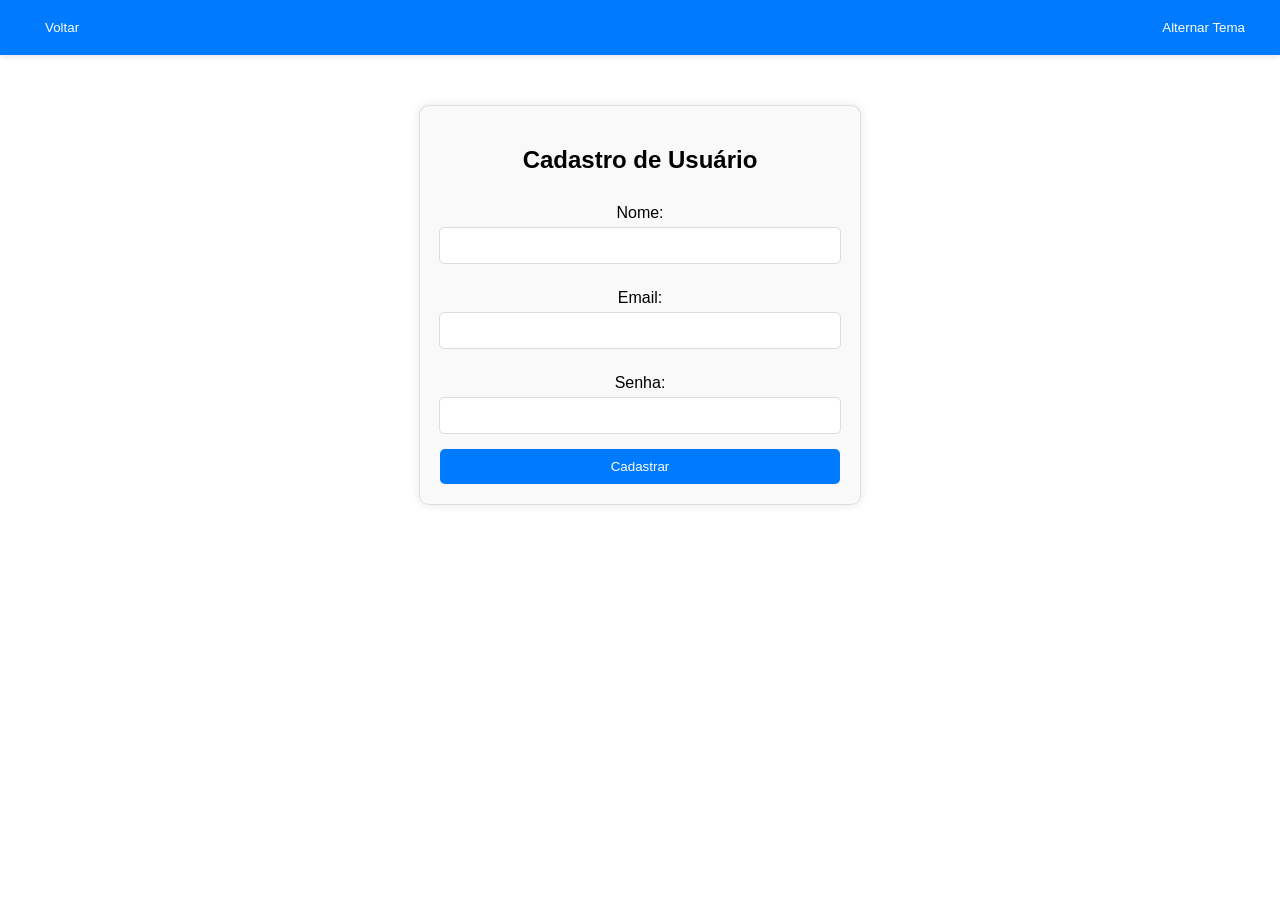
==== frontend/cadastro.html @ 0bfcebe6 "V1.0 Frontend do projeto, realiza corretamente as chamadas dentro dos formulários, .CSS já montado p" ====
<!DOCTYPE html>
<html lang="pt-br">
<head>
    <meta charset="UTF-8">
    <meta name="viewport" content="width=device-width, initial-scale=1.0">

    <title>Cadastro</title>

    <script src="jquery/jquery-3.7.1.min.js"></script>
    <script src="js/script.js"></script>
    <link rel="stylesheet" href="css/style.css">

</head>
<body>

    <div class="navbar">
        <button onclick="window.location.href='index.html'">Voltar</button>
        <button id="themeToggle">Alternar Tema</button>
    </div>
    <form id="cadastroForm">
        <h2>Cadastro de Usuário</h2>
        <label for="name">Nome:</label>
        <input type="text" id="nome" name="name" required>
        <label for="email">Email:</label>
        <input type="email" id="email" name="email" required>
        <label for="password">Senha:</label>
        <input type="password" id="senha" name="password" required>
        <button type="submit">Cadastrar</button>
    </form>

</body>
</html>
---- frontend/css/style.css ----
/* Estilo geral */
body {
    font-family: Arial, sans-serif;
    margin: 0;
    padding: 0;
    background-color: var(--background-color);
    color: var(--text-color);
    text-align: center;/* <- mudar isso daqui depois*/
}

/* Barra de menu */
.navbar {
    display: flex;
    justify-content: space-between;
    align-items: center;
    padding: 10px 20px;
    background-color: var(--navbar-background-color);
    color: var(--navbar-text-color);
    box-shadow: 0 2px 5px rgba(0, 0, 0, 0.1);
}

.navbar button {
    padding: 10px 20px;
    margin: 0 5px;
    border: none;
    border-radius: 5px;
    cursor: pointer;
    background-color: var(--button-background-color);
    color: var(--button-text-color);
    transition: background-color 0.3s;
}

.navbar button:hover {
    background-color: var(--button-hover-background-color);
}

/* Formulários */
form {
    max-width: 400px;
    margin: 50px auto;
    padding: 20px;
    border: 1px solid var(--border-color);
    border-radius: 10px;
    background-color: var(--form-background-color);
    box-shadow: 0 0 10px rgba(0, 0, 0, 0.1);
    display: flex;
    flex-direction: column;
    align-items: center;
}

form h2 {
    margin-bottom: 20px;
}

form label {
    display: block;
    margin: 10px 0 5px;
    width: 100%;
}

form input {
    width: calc(100% - 20px);
    padding: 10px;
    margin-bottom: 15px;
    border: 1px solid var(--border-color);
    border-radius: 5px;
}

form button {
    width: 100%;
    padding: 10px;
    border: none;
    border-radius: 5px;
    cursor: pointer;
    background-color: var(--button-background-color);
    color: var(--button-text-color);
    transition: background-color 0.3s;
}

form button:hover {
    background-color: var(--button-hover-background-color);
}

/* Temas */
:root {
    --background-color: #ffffff;
    --text-color: #000000;
    --button-background-color: #007bff;
    --button-text-color: #ffffff;
    --button-hover-background-color: #0056b3;
    --border-color: #dddddd;
    --form-background-color: #f9f9f9;
    --navbar-background-color: #007bff;
    --navbar-text-color: #ffffff;
}

body.dark {
    --background-color: #121212;
    --text-color: #ffffff;
    --button-background-color: #1a73e8;
    --button-text-color: #ffffff;
    --button-hover-background-color: #0056b3;
    --border-color: #333333;
    --form-background-color: #1e1e1e;
    --navbar-background-color: #1a73e8;
    --navbar-text-color: #ffffff;
}

/* Botão de tema */
#themeToggle {
    padding: 10px;
    border: none;
    border-radius: 5px;
    cursor: pointer;
    background-color: var(--button-background-color);
    color: var(--button-text-color);
    transition: background-color 0.3s;
}

#themeToggle:hover {
    background-color: var(--button-hover-background-color);
}

/* Responsividade */
@media (max-width: 768px) {
    .navbar {
        flex-direction: column;
    }

    .navbar button {
        margin: 10px 0;
        width: 80%;
    }

    form {
        width: 90%;
        margin: 20px auto;
    }
}

@media (max-width: 480px) {
    #themeToggle {
        padding: 8px;
    }

    form label, form input, form button {
        font-size: 14px;
    }

    form {
        padding: 15px;
    }

    .navbar button {
        width: 100%;
        padding: 8px;
    }
}
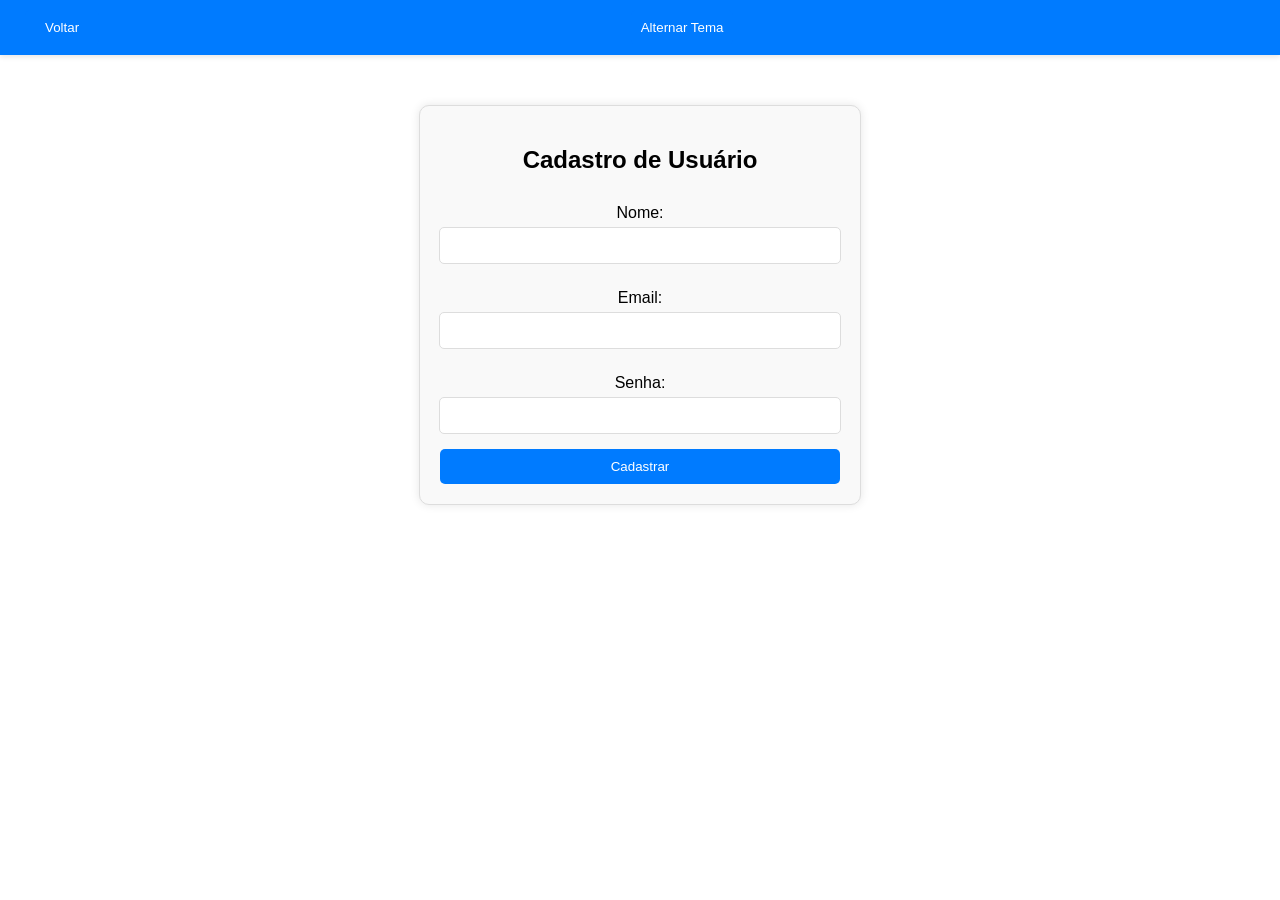
==== commit 6f299a73: "V1.1 Adicionado as páginas de seleção de restaurantes e página de detalhes de restaurante selecionad" ====
--- a/frontend/cadastro.html
+++ b/frontend/cadastro.html
@@ -16,6 +16,7 @@
     <div class="navbar">
         <button onclick="window.location.href='index.html'">Voltar</button>
         <button id="themeToggle">Alternar Tema</button>
+        <span id="user-info"></span>
     </div>
     <form id="cadastroForm">
         <h2>Cadastro de Usuário</h2>
--- a/frontend/css/style.css
+++ b/frontend/css/style.css
@@ -121,6 +121,47 @@
     background-color: var(--button-hover-background-color);
 }
 
+/*Restaurante CSS*/
+.container {
+    margin: 2rem;
+}
+
+button {
+    padding: 0.5rem 1rem;
+    background-color: #007bff;
+    color: #fff;
+    border: none;
+    cursor: pointer;
+}
+
+button:hover {
+    background-color: #0056b3;
+}
+.search-bar {
+    margin-bottom: 2rem;
+}
+
+.restaurant-list {
+    list-style: none;
+    padding: 0;
+}
+
+.restaurant-item {
+    padding: 1rem;
+    background-color: #fff;
+    margin-bottom: 1rem;
+    border: 1px solid #ddd;
+}
+
+.comment-section {
+    margin-top: 2rem;
+}
+
+.comment {
+    border-bottom: 1px solid #ddd;
+    padding: 1rem 0;
+}
+
 /* Responsividade */
 @media (max-width: 768px) {
     .navbar {
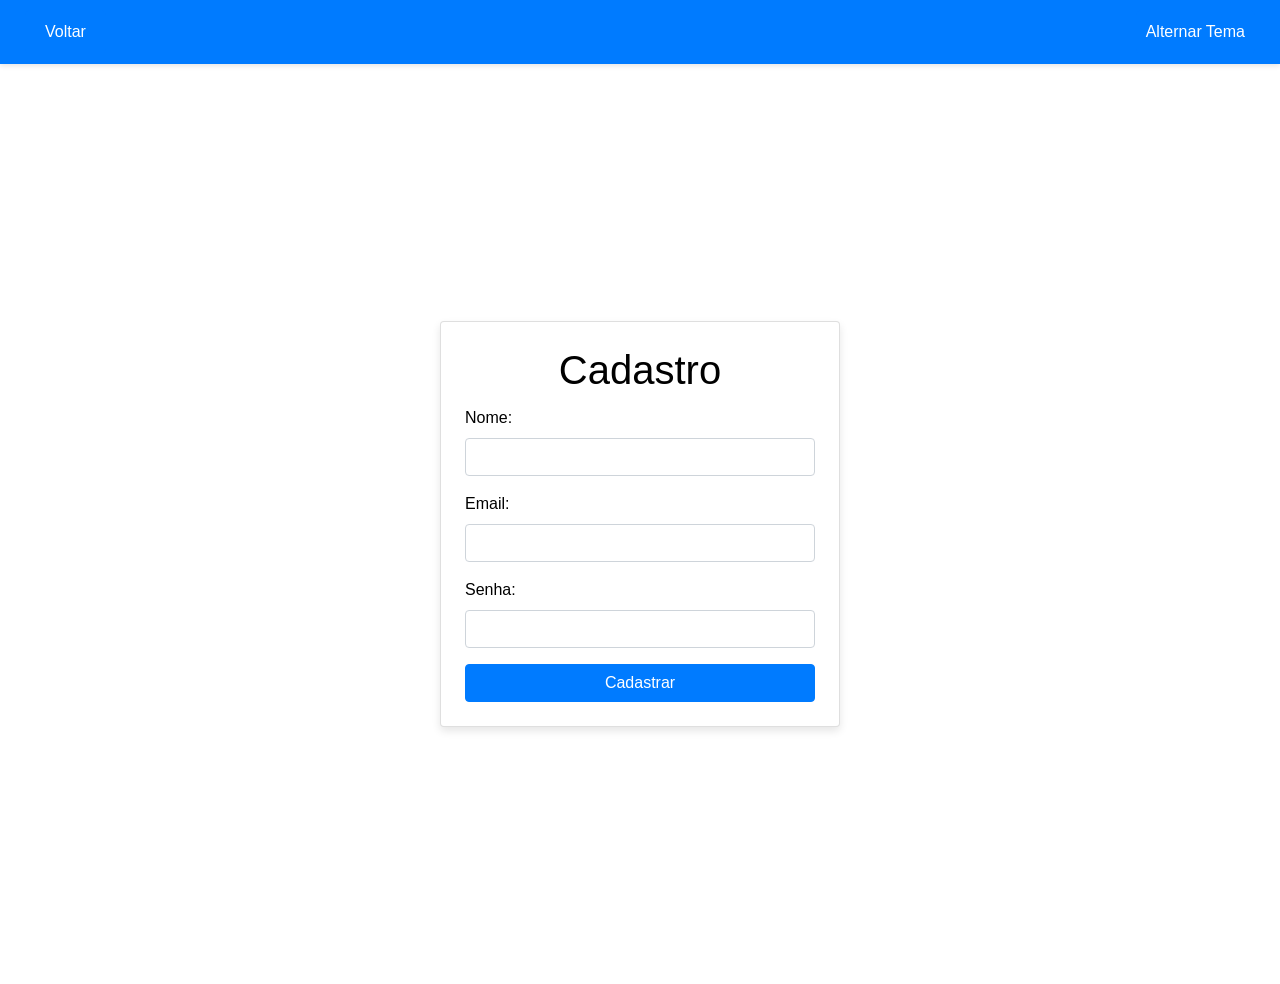
==== commit 12d83f5b: "V1.2" ====
--- a/frontend/cadastro.html
+++ b/frontend/cadastro.html
@@ -8,26 +8,42 @@
 
     <script src="jquery/jquery-3.7.1.min.js"></script>
     <script src="js/script.js"></script>
+    <link href="https://stackpath.bootstrapcdn.com/bootstrap/4.5.2/css/bootstrap.min.css" rel="stylesheet">
     <link rel="stylesheet" href="css/style.css">
 
 </head>
 <body>
 
     <div class="navbar">
-        <button onclick="window.location.href='index.html'">Voltar</button>
-        <button id="themeToggle">Alternar Tema</button>
-        <span id="user-info"></span>
+        <button class="btn btn-primary" onclick="window.location.href='index.html'">Voltar</button>
+        <button class="btn btn-secondary" id="themeToggle">Alternar Tema</button>
     </div>
-    <form id="cadastroForm">
-        <h2>Cadastro de Usuário</h2>
-        <label for="name">Nome:</label>
-        <input type="text" id="nome" name="name" required>
-        <label for="email">Email:</label>
-        <input type="email" id="email" name="email" required>
-        <label for="password">Senha:</label>
-        <input type="password" id="senha" name="password" required>
-        <button type="submit">Cadastrar</button>
-    </form>
+    <div class="container d-flex justify-content-center align-items-center" style="min-height: 100vh;">
+        <div class="card p-4" style="width: 100%; max-width: 400px;">
+            <h1 class="card-title text-center">Cadastro</h1>
+            <form id="cadastro-form">
+                <div class="form-group">
+                    <label for="nome">Nome:</label>
+                    <input type="text" class="form-control" id="nome" name="nome" required>
+                </div>
+                <div class="form-group">
+                    <label for="email">Email:</label>
+                    <input type="email" class="form-control" id="email" name="email" required>
+                </div>
+                <div class="form-group">
+                    <label for="senha">Senha:</label>
+                    <input type="password" class="form-control" id="senha" name="senha" required>
+                </div>
+                <button type="submit" class="btn btn-primary btn-block">Cadastrar</button>
+            </form>
+            <div id="message" class="alert alert-info mt-3" role="alert" style="display: none;"></div>
+        </div>
+    </div>
+    <script>
+        document.getElementById('themeToggle').addEventListener('click', () => {
+            document.body.classList.toggle('dark');
+        });
+    </script>
 
 </body>
 </html>
--- a/frontend/css/style.css
+++ b/frontend/css/style.css
@@ -1,3 +1,28 @@
+/* Variáveis de tema */
+:root {
+    --background-color: #ffffff;
+    --text-color: #000000;
+    --button-background-color: #007bff;
+    --button-text-color: #ffffff;
+    --button-hover-background-color: #0056b3;
+    --border-color: #dddddd;
+    --form-background-color: #f9f9f9;
+    --navbar-background-color: #007bff;
+    --navbar-text-color: #ffffff;
+}
+
+body.dark {
+    --background-color: #121212;
+    --text-color: #ffffff;
+    --button-background-color: #1a73e8;
+    --button-text-color: #ffffff;
+    --button-hover-background-color: #0056b3;
+    --border-color: #333333;
+    --form-background-color: #1e1e1e;
+    --navbar-background-color: #1a73e8;
+    --navbar-text-color: #ffffff;
+}
+
 /* Estilo geral */
 body {
     font-family: Arial, sans-serif;
@@ -5,10 +30,8 @@
     padding: 0;
     background-color: var(--background-color);
     color: var(--text-color);
-    text-align: center;/* <- mudar isso daqui depois*/
 }
 
-/* Barra de menu */
 .navbar {
     display: flex;
     justify-content: space-between;
@@ -34,79 +57,24 @@
     background-color: var(--button-hover-background-color);
 }
 
-/* Formulários */
-form {
-    max-width: 400px;
-    margin: 50px auto;
-    padding: 20px;
-    border: 1px solid var(--border-color);
-    border-radius: 10px;
-    background-color: var(--form-background-color);
-    box-shadow: 0 0 10px rgba(0, 0, 0, 0.1);
-    display: flex;
-    flex-direction: column;
-    align-items: center;
+.container {
+    margin-top: 20px;
 }
 
-form h2 {
+.card {
+    box-shadow: 0 4px 8px rgba(0, 0, 0, 0.1);
     margin-bottom: 20px;
 }
 
-form label {
-    display: block;
-    margin: 10px 0 5px;
-    width: 100%;
+.card-img-top {
+    height: 200px;
+    object-fit: cover;
 }
 
-form input {
-    width: calc(100% - 20px);
-    padding: 10px;
-    margin-bottom: 15px;
-    border: 1px solid var(--border-color);
-    border-radius: 5px;
+.alert {
+    margin-top: 20px;
 }
 
-form button {
-    width: 100%;
-    padding: 10px;
-    border: none;
-    border-radius: 5px;
-    cursor: pointer;
-    background-color: var(--button-background-color);
-    color: var(--button-text-color);
-    transition: background-color 0.3s;
-}
-
-form button:hover {
-    background-color: var(--button-hover-background-color);
-}
-
-/* Temas */
-:root {
-    --background-color: #ffffff;
-    --text-color: #000000;
-    --button-background-color: #007bff;
-    --button-text-color: #ffffff;
-    --button-hover-background-color: #0056b3;
-    --border-color: #dddddd;
-    --form-background-color: #f9f9f9;
-    --navbar-background-color: #007bff;
-    --navbar-text-color: #ffffff;
-}
-
-body.dark {
-    --background-color: #121212;
-    --text-color: #ffffff;
-    --button-background-color: #1a73e8;
-    --button-text-color: #ffffff;
-    --button-hover-background-color: #0056b3;
-    --border-color: #333333;
-    --form-background-color: #1e1e1e;
-    --navbar-background-color: #1a73e8;
-    --navbar-text-color: #ffffff;
-}
-
-/* Botão de tema */
 #themeToggle {
     padding: 10px;
     border: none;
@@ -120,80 +88,3 @@
 #themeToggle:hover {
     background-color: var(--button-hover-background-color);
 }
-
-/*Restaurante CSS*/
-.container {
-    margin: 2rem;
-}
-
-button {
-    padding: 0.5rem 1rem;
-    background-color: #007bff;
-    color: #fff;
-    border: none;
-    cursor: pointer;
-}
-
-button:hover {
-    background-color: #0056b3;
-}
-.search-bar {
-    margin-bottom: 2rem;
-}
-
-.restaurant-list {
-    list-style: none;
-    padding: 0;
-}
-
-.restaurant-item {
-    padding: 1rem;
-    background-color: #fff;
-    margin-bottom: 1rem;
-    border: 1px solid #ddd;
-}
-
-.comment-section {
-    margin-top: 2rem;
-}
-
-.comment {
-    border-bottom: 1px solid #ddd;
-    padding: 1rem 0;
-}
-
-/* Responsividade */
-@media (max-width: 768px) {
-    .navbar {
-        flex-direction: column;
-    }
-
-    .navbar button {
-        margin: 10px 0;
-        width: 80%;
-    }
-
-    form {
-        width: 90%;
-        margin: 20px auto;
-    }
-}
-
-@media (max-width: 480px) {
-    #themeToggle {
-        padding: 8px;
-    }
-
-    form label, form input, form button {
-        font-size: 14px;
-    }
-
-    form {
-        padding: 15px;
-    }
-
-    .navbar button {
-        width: 100%;
-        padding: 8px;
-    }
-}
